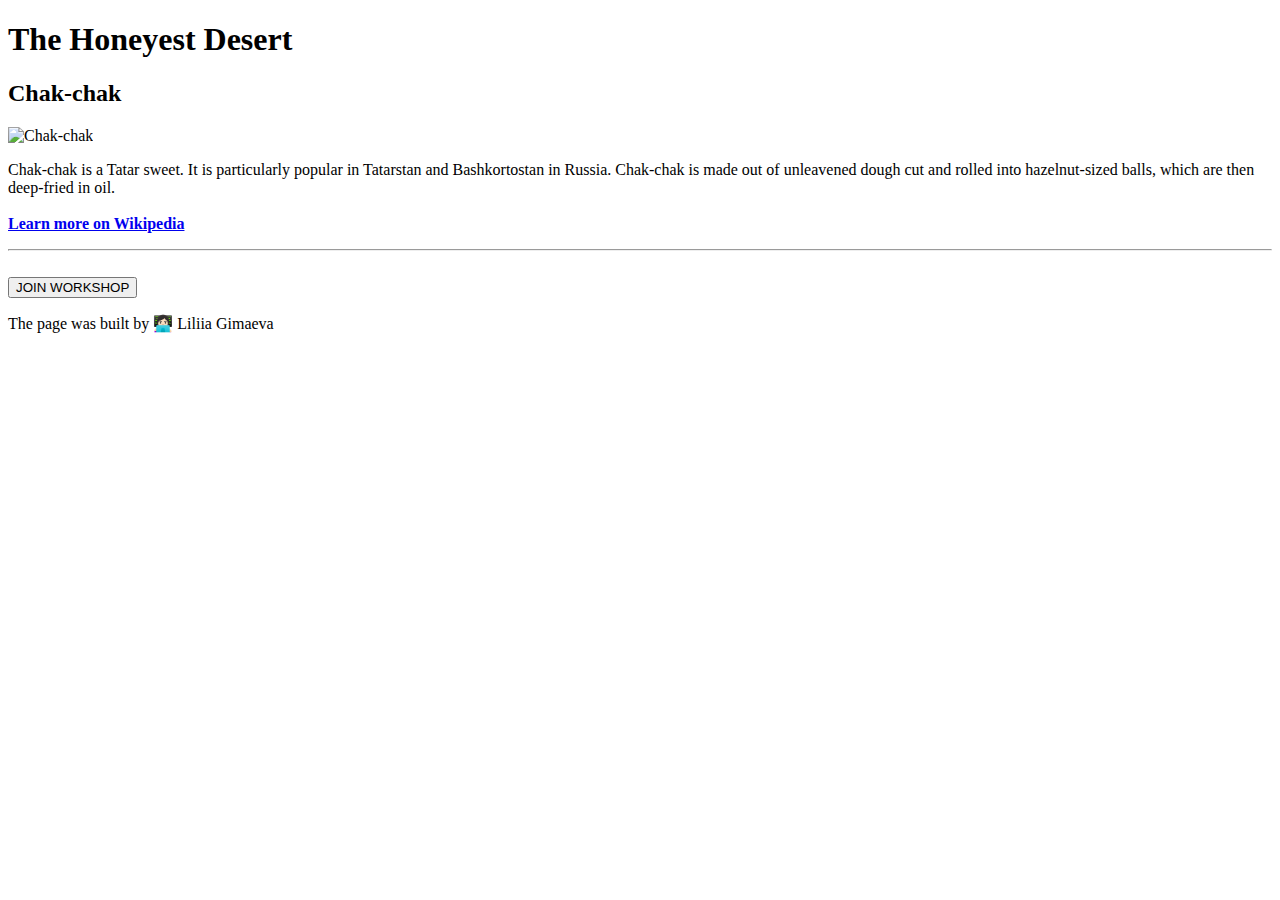
==== index.html @ c4194a86 "Add files via upload" ====
<!DOCTYPE html>
<html lang="en">
  <head>
    <meta charset="UTF-8" />
    <meta name="viewport" content="width=device-width, initial-scale=1.0" />
    <meta http-equiv="X-UA-Compatible" content="ie=edge" />
    <link rel="stylesheet" href="src/styles.css" />
    <title>Chak-chak</title>
  </head>
  <body>
    <div class="container">
      <h1>
        <strong>The Honeyest Desert</strong>
      </h1>
      <h2>
        <strong>Chak-chak</strong>
      </h2>
      <img
        src="https://media.istockphoto.com/id/1170819649/photo/chak-chak-with-honey.jpg?s=170667a&w=0&k=20&c=nPiuMJNBzIAVsi5RFTYpEYJE-Y0Rh5Ok3unrF-WM4Ls="
        alt="Chak-chak"
      />

      <p class="definition">
        Chak-chak is a Tatar sweet. It is particularly popular in Tatarstan and
        Bashkortostan in Russia. Chak-chak is made out of unleavened dough cut
        and rolled into hazelnut-sized balls, which are then deep-fried in oil.
        <br />
        <br />

        <a href="https://en.wikipedia.org/wiki/%C3%87%C3%A4k%C3%A7%C3%A4k">
          <strong>Learn more on Wikipedia</strong>
        </a>
      </p>
      <hr />
      <br />
      <button>JOIN WORKSHOP</button>
      <p class="developer">The page was built by 👩🏻‍💻 Liliia Gimaeva</p>
      <script src="src/index.js"></script>
    </div>
  </body>
</html>
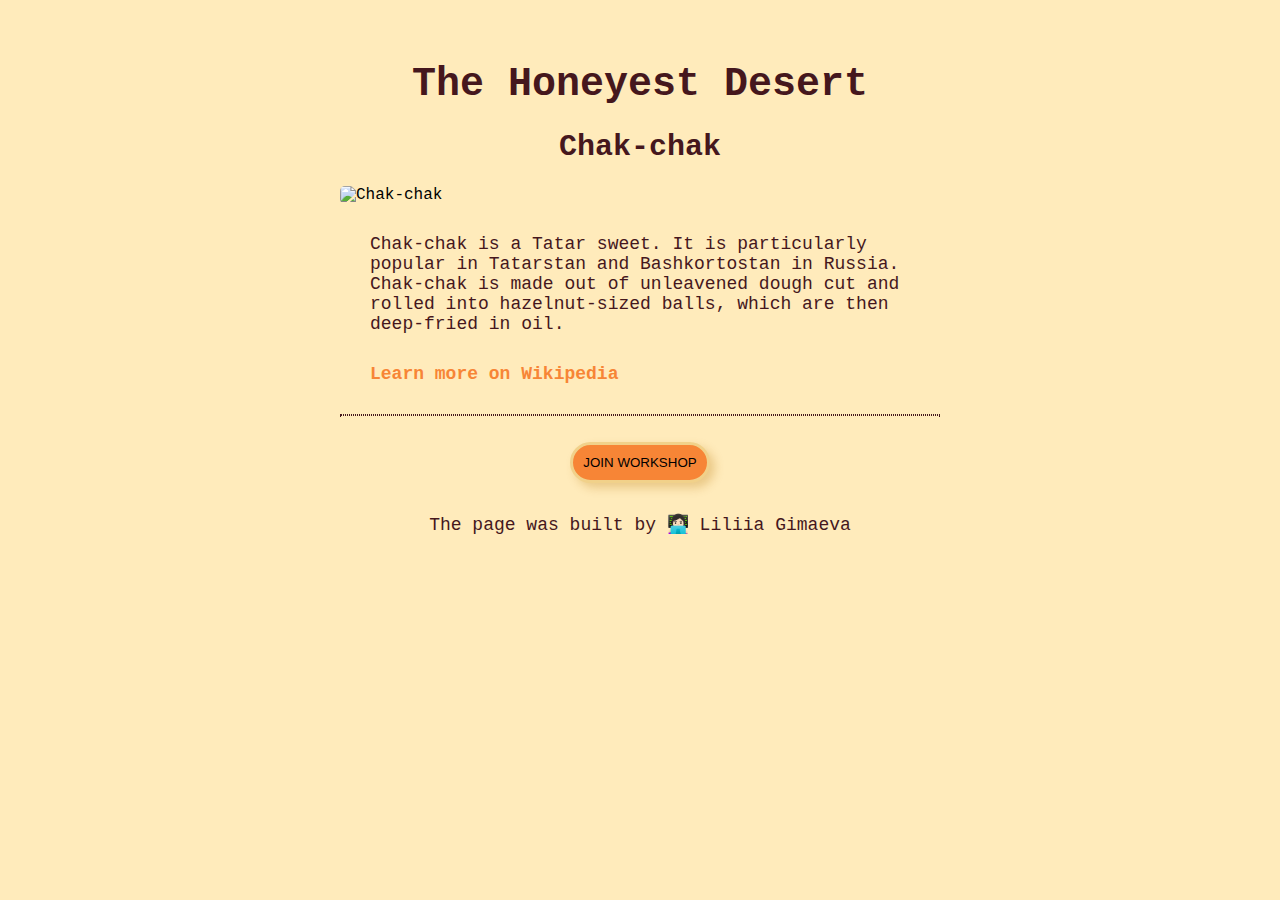
==== commit 0a2c8a75: "Corrected css and js src link" ====
--- a/index.html
+++ b/index.html
@@ -4,7 +4,7 @@
     <meta charset="UTF-8" />
     <meta name="viewport" content="width=device-width, initial-scale=1.0" />
     <meta http-equiv="X-UA-Compatible" content="ie=edge" />
-    <link rel="stylesheet" href="src/styles.css" />
+    <link rel="stylesheet" href="styles.css" />
     <title>Chak-chak</title>
   </head>
   <body>
@@ -35,7 +35,7 @@
       <br />
       <button>JOIN WORKSHOP</button>
       <p class="developer">The page was built by 👩🏻‍💻 Liliia Gimaeva</p>
-      <script src="src/index.js"></script>
+      <script src="index.js"></script>
     </div>
   </body>
 </html>
--- a/styles.css
+++ b/styles.css
@@ -0,0 +1,88 @@
+body {
+  background-color: #ffebbb;
+  font-family: "Courier New", monospace;
+}
+
+.container {
+  max-width: 600px;
+  margin: 0 auto;
+  padding: 30px 60px;
+}
+
+h1,
+h2 {
+  text-align: center;
+}
+
+h1 {
+  font-weight: 500;
+  font-size: 40px;
+  line-height: 40px;
+  color: #45171d;
+}
+
+h2 {
+  font-weight: 500;
+  font-size: 30px;
+  line-height: 30px;
+  color: #45171d;
+}
+
+img {
+  display: block;
+  margin: 0 auto;
+  border-radius: 5px;
+  max-width: 100%;
+}
+
+.definition {
+  text-align: left;
+}
+
+p {
+  font-size: 18px;
+  font-weight: 500;
+  margin: 30px 30px;
+  color: #45171d;
+}
+
+a {
+  text-decoration: none;
+  display: block;
+  margin-top: 10px;
+  color: #f78536;
+  font-weight: 800px;
+  text-align: left;
+}
+
+a:hover {
+  text-decoration: underline;
+}
+
+hr {
+  border: 1px dotted #45171d;
+}
+button {
+  display: block;
+
+  margin: 0 auto;
+  border-radius: 25px;
+  padding: 10px;
+  background-color: #f78536;
+  border: 3px solid #f1d18a;
+  transition: all 200ms ease;
+  cursor: pointer;
+  box-shadow: 5px 5px 10px rgba(186, 124, 16, 0.3);
+  font-weight: 500px;
+}
+
+button:hover {
+  background-color: #45171d;
+  color: white;
+  box-shadow: 5px 5px 10px rgba(41, 13, 3, 0.3);
+}
+
+.developer {
+  text-align: center;
+  color: #45171d;
+}
